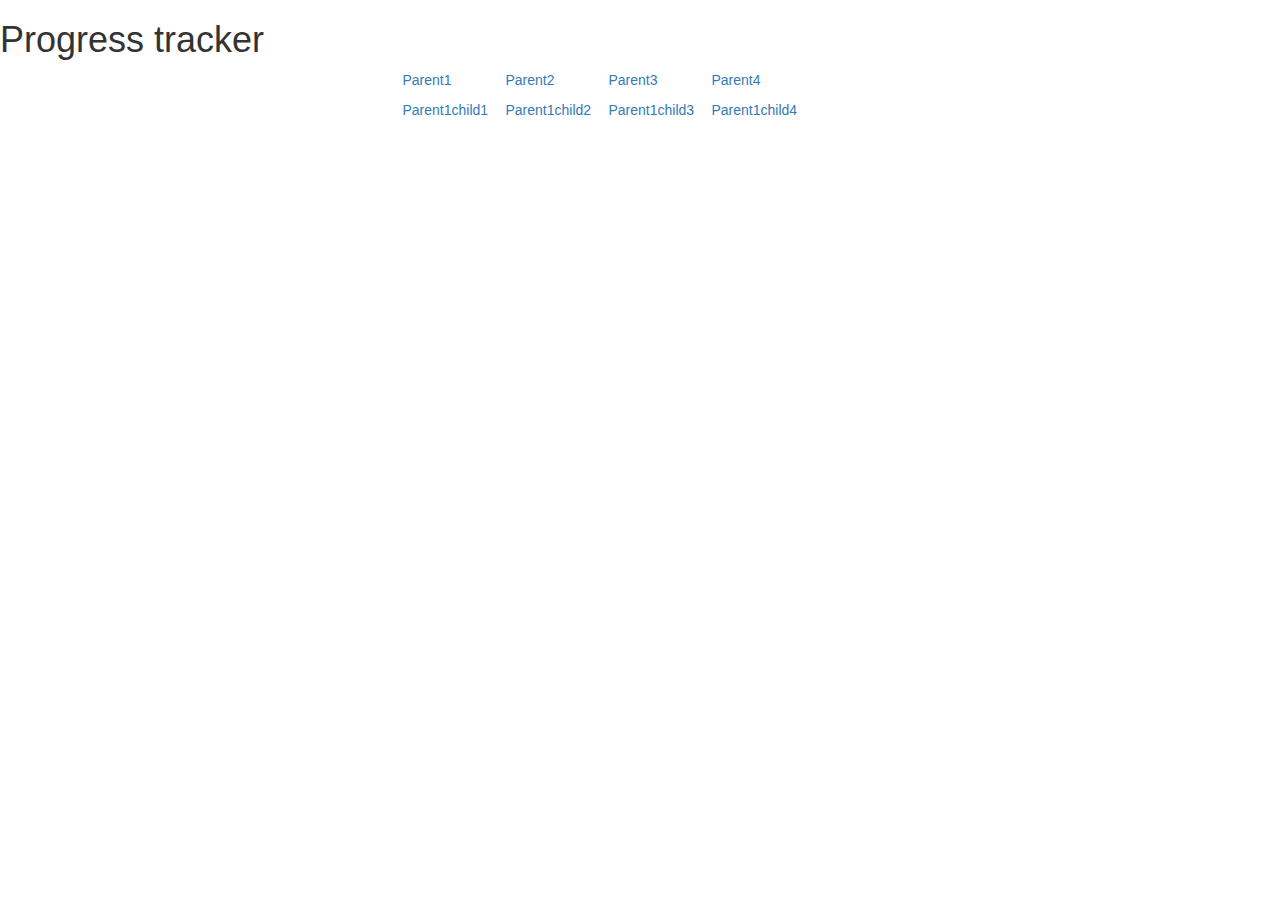
==== index.html @ 37f1f415 "Resolving everything" ====
<!DOCTYPE html>
<html lang="en">
  <head>
    <meta charset="utf-8">
    <meta http-equiv="X-UA-Compatible" content="IE=edge">
    <meta name="viewport" content="width=device-width, initial-scale=1">
    <!-- The above 3 meta tags *must* come first in the head; any other head content must come *after* these tags -->
    <title>Bootstrap 101 Template</title>

    <!-- Bootstrap -->
    <link href="css/bootstrap.min.css" rel="stylesheet">

    <link href="css/app.css" rel="stylesheet"> 
    <!-- HTML5 shim and Respond.js for IE8 support of HTML5 elements and media queries -->
    <!-- WARNING: Respond.js doesn't work if you view the page via file:// -->
    <!--[if lt IE 9]>
      <script src="https://oss.maxcdn.com/html5shiv/3.7.2/html5shiv.min.js"></script>
      <script src="https://oss.maxcdn.com/respond/1.4.2/respond.min.js"></script>
    <![endif]-->
  </head>
  <body data-ng-app="progressTracker.module"> 
    <h1>Progress tracker</h1>

    <div class="container">
      <div class="row">
      <div class="col-sm-3"></div>
        <div class="col-sm-6 center-block">
          <progress-tracker class="tracker"></progress-tracker>
        </div>
      </div>
      <div class="col-sm-3"></div>
    </div>

    <!-- jQuery (necessary for Bootstrap's JavaScript plugins) -->
    <script src="https://ajax.googleapis.com/ajax/libs/jquery/1.11.3/jquery.min.js"></script>
    <!-- Include all compiled plugins (below), or include individual files as needed -->
    <script src="lib/bootstrap.min.js"></script>
    <script src="lib/angular.min.js"></script>
    <script src="js/module.js"></script>
    <script src="js/directive.js"></script>
    <script src="js/service.js"></script>
  </body>
</html>
---- css/app.css ----
.tracker{
	display: block;
	position:relative;
}
.tracker a:hover{
  cursor:pointer;
}
  .tracker ul > li{
  	list-style: none;
  	display:inline-block;
  }
  .tracker ul > li a{
  	display: block;
  }
  .tracker > ul > li{
  	width:20%;
  	
  }
  .tracker a + ul{
      visibility: hidden;
      opacity: 0;
      -webkit-transition: visibility 0s, opacity 0.5s linear; /* Safari */
      transition: visibility 0s, opacity 0.5s linear;
    position:absolute;
	top:30px;
	left:0;
	width:100%;
  }
  .tracker a + ul.toggle{
      visibility: visible;
      opacity: 1;
  }
  .tracker a + ul > li{
  	width:20%;
  }
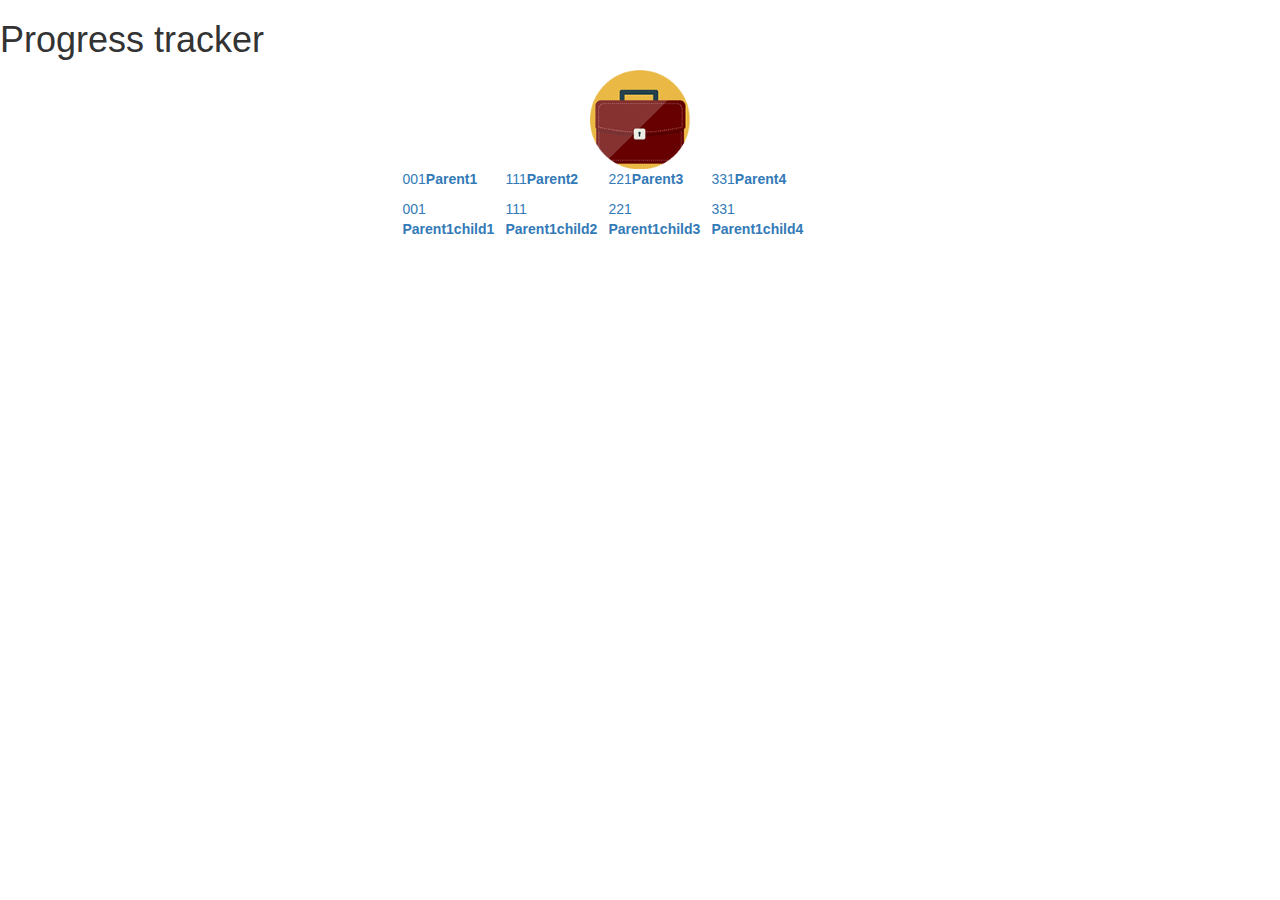
==== commit 6fb9e1a3: "commit" ====
--- a/index.html
+++ b/index.html
@@ -22,6 +22,13 @@
     <h1>Progress tracker</h1>
 
     <div class="container">
+    <div class="row">
+      <div class="col-sm-3"></div>
+      <div class="col-sm-6 text-center">
+        <img src="img/bag.png" alt="bag" class="img-responsive center-block" width="100" height="100"/>
+      </div>
+      <div class="col-sm-3"></div>
+    </div>
       <div class="row">
       <div class="col-sm-3"></div>
         <div class="col-sm-6 center-block">
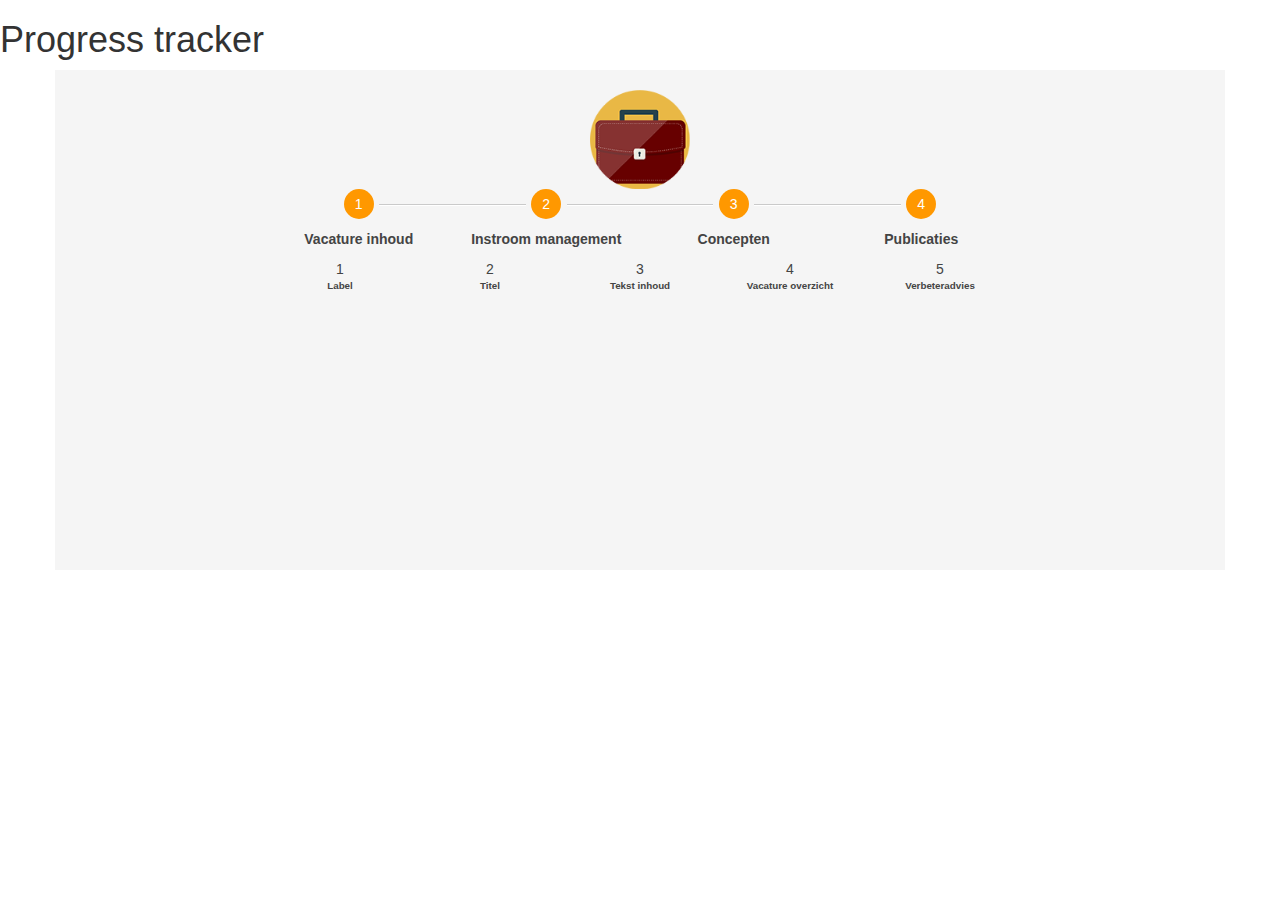
==== commit 43c7115f: "ui changes" ====
--- a/index.html
+++ b/index.html
@@ -23,19 +23,19 @@
 
     <div class="container">
     <div class="row">
-      <div class="col-sm-3"></div>
-      <div class="col-sm-6 text-center">
+      <div class="col-sm-2"></div>
+      <div class="col-sm-8 text-center">
         <img src="img/bag.png" alt="bag" class="img-responsive center-block" width="100" height="100"/>
       </div>
-      <div class="col-sm-3"></div>
+      <div class="col-sm-2"></div>
     </div>
       <div class="row">
-      <div class="col-sm-3"></div>
-        <div class="col-sm-6 center-block">
+      <div class="col-sm-2"></div>
+        <div class="col-sm-8 center-block">
           <progress-tracker class="tracker"></progress-tracker>
         </div>
       </div>
-      <div class="col-sm-3"></div>
+      <div class="col-sm-2"></div>
     </div>
 
     <!-- jQuery (necessary for Bootstrap's JavaScript plugins) -->
--- a/css/app.css
+++ b/css/app.css
@@ -1,6 +1,20 @@
+.container{
+  background:#f5f5f5;
+  min-height: 500px;
+  padding-top:20px;
+  padding-bottom:20px;
+}
 .tracker{
 	display: block;
 	position:relative;
+}
+.tracker ul{
+  margin:0;
+  padding:0;
+  text-align: center;
+}
+.tracker a{
+  text-align: center;
 }
 .tracker a:hover{
   cursor:pointer;
@@ -11,25 +25,75 @@
   }
   .tracker ul > li a{
   	display: block;
+    color:#444;
   }
   .tracker > ul > li{
-  	width:20%;
-  	
+  	width:calc(100%/4);
   }
+  .tracker > ul > li > a{
+    position: relative;
+  }
+  .tracker > ul > li:first-child > a:before, .tracker > ul > li:last-child > a:after{
+    height:0;
+    border: 0;
+  }
+  .tracker > ul > li > a:before{
+    content:"";
+    position: absolute;
+    top:15px;
+    left:0px;
+    width: 39%;
+    height:1px;
+    border-top: 1px solid #cacaca;
+    border-bottom:1px solid #fff;
+  }
+  .tracker > ul > li > a:after{
+    content:"";
+    position: absolute;
+    top:15px;
+    right:0px;
+    width: 39%;
+    height:1px;
+    border-top: 1px solid #cacaca;
+    border-bottom:1px solid #fff;
+  }
+
+  .tracker > ul > li > a > label{
+    font-size:1em;
+  }
+
+  .tracker > ul > li > a > span{
+    background-color:#FF9800;
+    display:inline-block;
+    width:30px;
+    height:30px;
+    line-height:30px;color:#fff;font-weight:1em;
+  }
+  .tracker > ul > li span{
+    margin-bottom:10px;
+    text-align:center;
+  }
+  .tracker > ul > li label{
+    display:block;
+    font-size:0.7em; 
+  }
+
   .tracker a + ul{
       visibility: hidden;
       opacity: 0;
       -webkit-transition: visibility 0s, opacity 0.5s linear; /* Safari */
       transition: visibility 0s, opacity 0.5s linear;
-    position:absolute;
-	top:30px;
-	left:0;
-	width:100%;
+      position:absolute;
+      top:30px;
+      left:0;
+      width:100%;
+      margin-top: 40px;
   }
+
   .tracker a + ul.toggle{
       visibility: visible;
       opacity: 1;
   }
   .tracker a + ul > li{
-  	width:20%;
+    width:calc(100%/5);
   }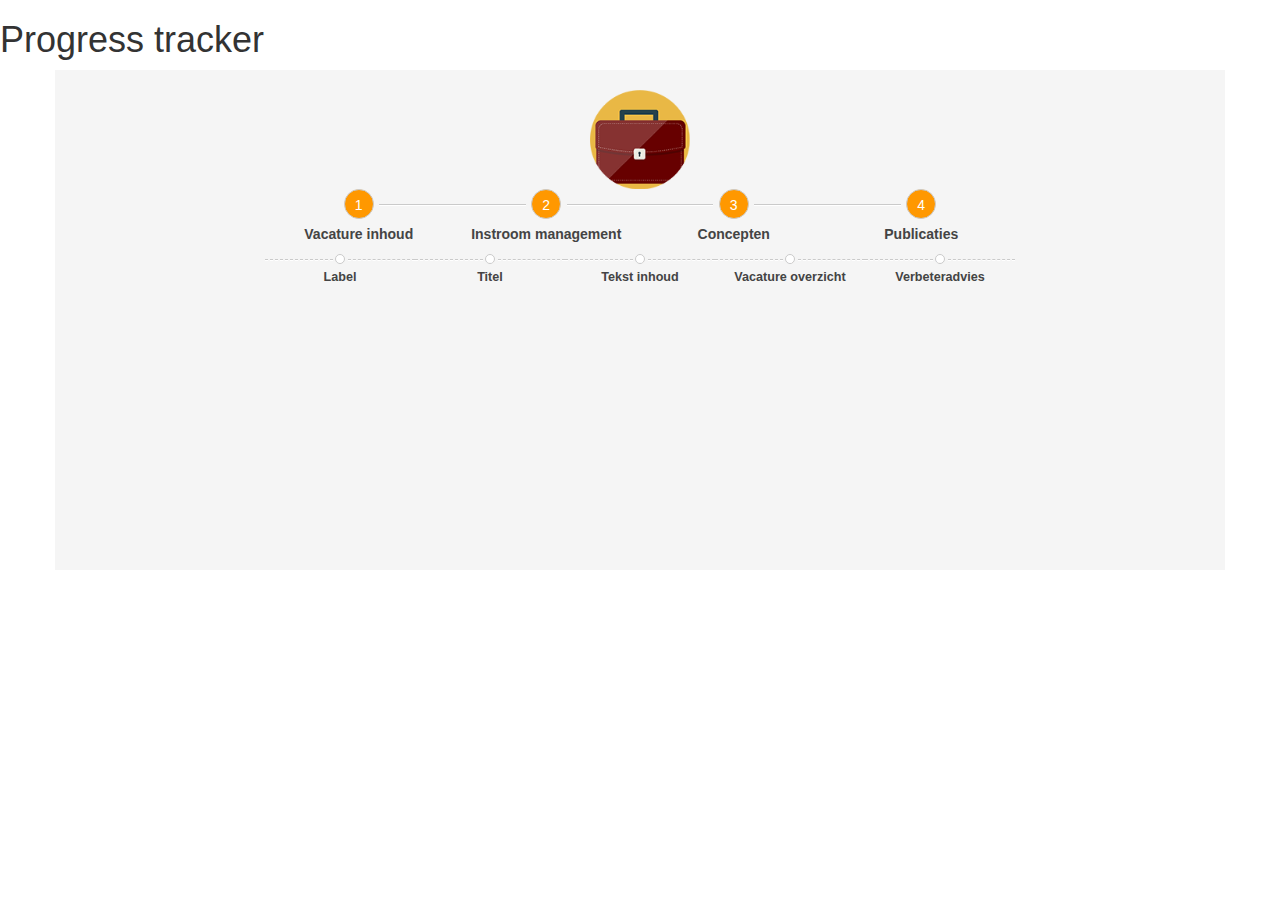
==== commit 7cf03bc4: "Page title changed" ====
--- a/index.html
+++ b/index.html
@@ -5,7 +5,7 @@
     <meta http-equiv="X-UA-Compatible" content="IE=edge">
     <meta name="viewport" content="width=device-width, initial-scale=1">
     <!-- The above 3 meta tags *must* come first in the head; any other head content must come *after* these tags -->
-    <title>Bootstrap 101 Template</title>
+    <title>Progress tracker</title>
 
     <!-- Bootstrap -->
     <link href="css/bootstrap.min.css" rel="stylesheet">
--- a/css/app.css
+++ b/css/app.css
@@ -37,6 +37,71 @@
     height:0;
     border: 0;
   }
+  
+
+  .tracker > ul > li > a > label{
+    font-size:1em;
+  }
+
+  .tracker > ul > li > a > span{
+    background-color:#FF9800;
+    display:inline-block;
+    width:30px;
+    height:30px;
+    line-height:30px;color:#fff;font-weight:1em;
+  }
+  .tracker > ul > li{
+  }
+  .tracker > ul > li a:before, .tracker > ul > li a:after{
+    content:"";
+    position: absolute;
+    top:10px;
+    width: 45%;
+    height:1px;
+    border-top: 1px dashed #cacaca;
+    border-bottom:1px dashed #fff;
+  }
+  .tracker > ul > li a:before{
+    left:0px;
+  }
+  .tracker > ul > li a:after{
+    right:0px;
+  }
+  .tracker > ul > li span{
+    text-align:center;
+    display: inline-block;
+    height:10px;
+    width:10px;
+    overflow: hidden;
+    background-color:#fff;
+    color:#fff;
+    border:1px solid #cacaca;
+  }
+  .tracker > ul > li label{
+    display:block;
+    font-size:0.9em; 
+  }
+
+  .tracker a + ul{
+      visibility: hidden;
+      opacity: 0;
+      -webkit-transition: visibility 0s, opacity 0.5s linear; /* Safari */
+      transition: visibility 0s, opacity 0.5s linear;
+      position:absolute;
+      top:30px;
+      left:0;
+      width:100%;
+      margin-top: 30px;
+  }
+
+  .tracker a + ul.toggle{
+      visibility: visible;
+      opacity: 1;
+  }
+  .tracker a + ul > li{
+    width:calc(100%/5);
+    position:relative;
+  }
   .tracker > ul > li > a:before{
     content:"";
     position: absolute;
@@ -56,44 +121,4 @@
     height:1px;
     border-top: 1px solid #cacaca;
     border-bottom:1px solid #fff;
-  }
-
-  .tracker > ul > li > a > label{
-    font-size:1em;
-  }
-
-  .tracker > ul > li > a > span{
-    background-color:#FF9800;
-    display:inline-block;
-    width:30px;
-    height:30px;
-    line-height:30px;color:#fff;font-weight:1em;
-  }
-  .tracker > ul > li span{
-    margin-bottom:10px;
-    text-align:center;
-  }
-  .tracker > ul > li label{
-    display:block;
-    font-size:0.7em; 
-  }
-
-  .tracker a + ul{
-      visibility: hidden;
-      opacity: 0;
-      -webkit-transition: visibility 0s, opacity 0.5s linear; /* Safari */
-      transition: visibility 0s, opacity 0.5s linear;
-      position:absolute;
-      top:30px;
-      left:0;
-      width:100%;
-      margin-top: 40px;
-  }
-
-  .tracker a + ul.toggle{
-      visibility: visible;
-      opacity: 1;
-  }
-  .tracker a + ul > li{
-    width:calc(100%/5);
   }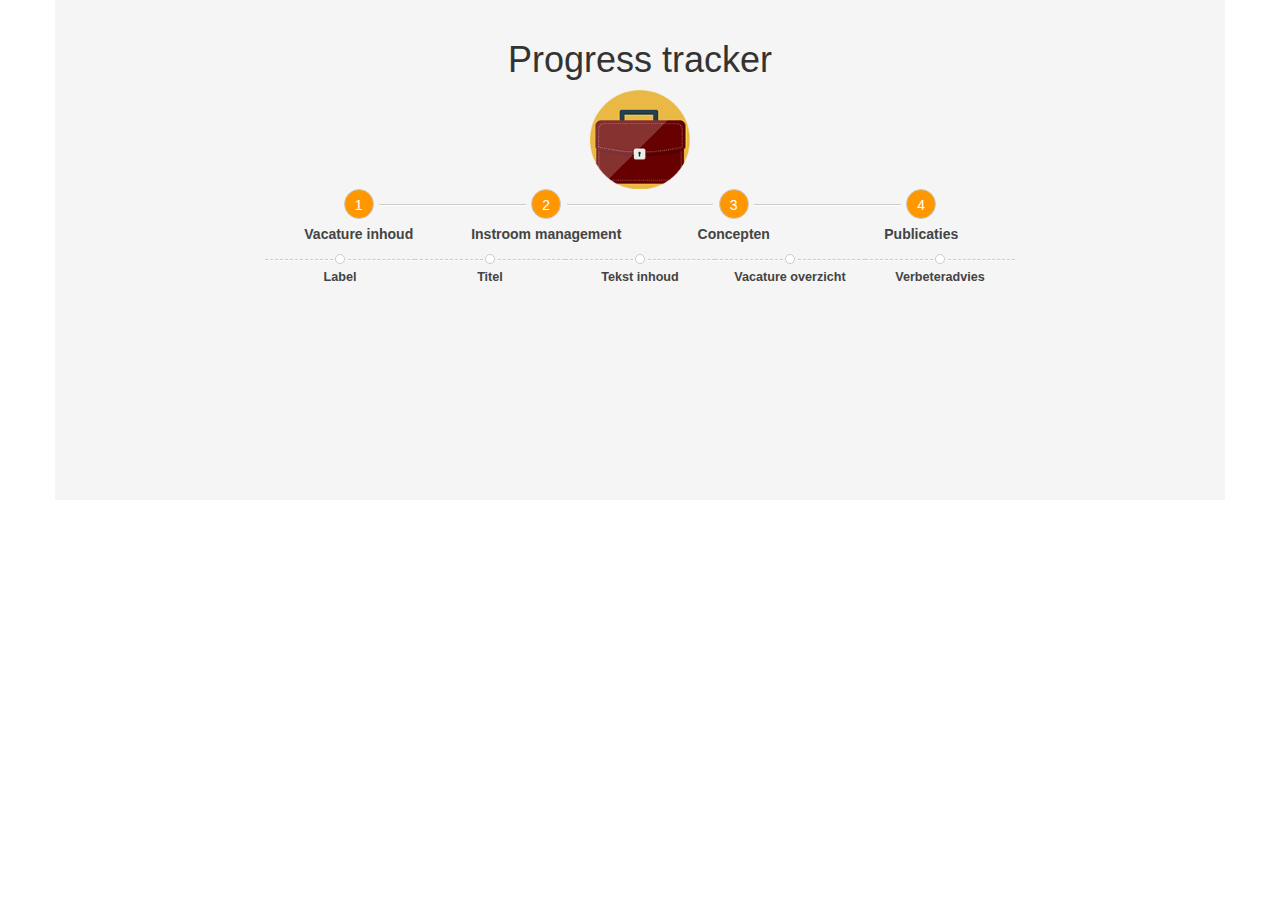
==== commit 84d9e3b7: "title alignment changed" ====
--- a/index.html
+++ b/index.html
@@ -19,9 +19,12 @@
     <![endif]-->
   </head>
   <body data-ng-app="progressTracker.module"> 
-    <h1>Progress tracker</h1>
-
     <div class="container">
+    <div class="row">
+      <div class="col-sm-12 text-center">
+        <h1>Progress tracker</h1>
+      </div>
+    </div>
     <div class="row">
       <div class="col-sm-2"></div>
       <div class="col-sm-8 text-center">
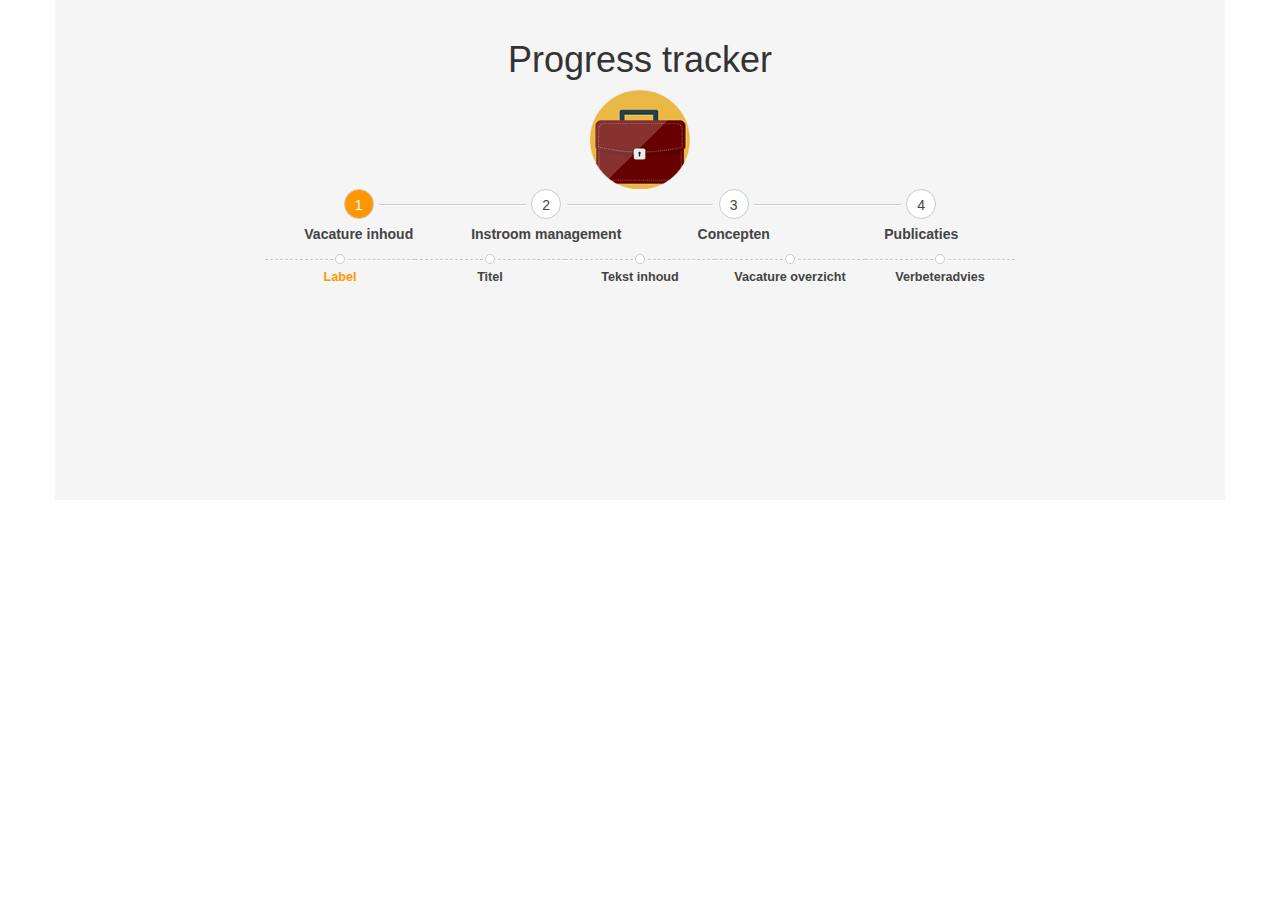
==== commit e88ca7da: "first child clickable" ====
--- a/index.html
+++ b/index.html
@@ -32,7 +32,7 @@
       </div>
       <div class="col-sm-2"></div>
     </div>
-      <div class="row">
+    <div class="row">
       <div class="col-sm-2"></div>
         <div class="col-sm-8 center-block">
           <progress-tracker class="tracker"></progress-tracker>
@@ -40,12 +40,15 @@
       </div>
       <div class="col-sm-2"></div>
     </div>
+    <!-- All partials goes here -->
+    <!-- <div data-ui-view></div> -->
 
     <!-- jQuery (necessary for Bootstrap's JavaScript plugins) -->
     <script src="https://ajax.googleapis.com/ajax/libs/jquery/1.11.3/jquery.min.js"></script>
     <!-- Include all compiled plugins (below), or include individual files as needed -->
     <script src="lib/bootstrap.min.js"></script>
     <script src="lib/angular.min.js"></script>
+    <script src="lib/angular-ui-router.min.js"></script>
     <script src="js/module.js"></script>
     <script src="js/directive.js"></script>
     <script src="js/service.js"></script>
--- a/css/app.css
+++ b/css/app.css
@@ -16,7 +16,7 @@
 .tracker a{
   text-align: center;
 }
-.tracker a:hover{
+.tracker a:hover, .tracker a:hover span, .tracker a:hover label{
   cursor:pointer;
 }
   .tracker ul > li{
@@ -26,6 +26,9 @@
   .tracker ul > li a{
   	display: block;
     color:#444;
+  }
+  .tracker ul > li a.current label{
+    color:#FF9800;
   }
   .tracker > ul > li{
   	width:calc(100%/4);
@@ -44,11 +47,11 @@
   }
 
   .tracker > ul > li > a > span{
-    background-color:#FF9800;
+    color:#444;
     display:inline-block;
     width:30px;
     height:30px;
-    line-height:30px;color:#fff;font-weight:1em;
+    line-height:30px;font-size:1em;
   }
   .tracker > ul > li{
   }
@@ -121,4 +124,11 @@
     height:1px;
     border-top: 1px solid #cacaca;
     border-bottom:1px solid #fff;
+  }
+  .tracker > ul > li > a.current > span{
+    background-color:#FF9800;
+    color:#fff;
+  }
+  .tracker > ul > li > a.current > label{
+    color:#444;
   }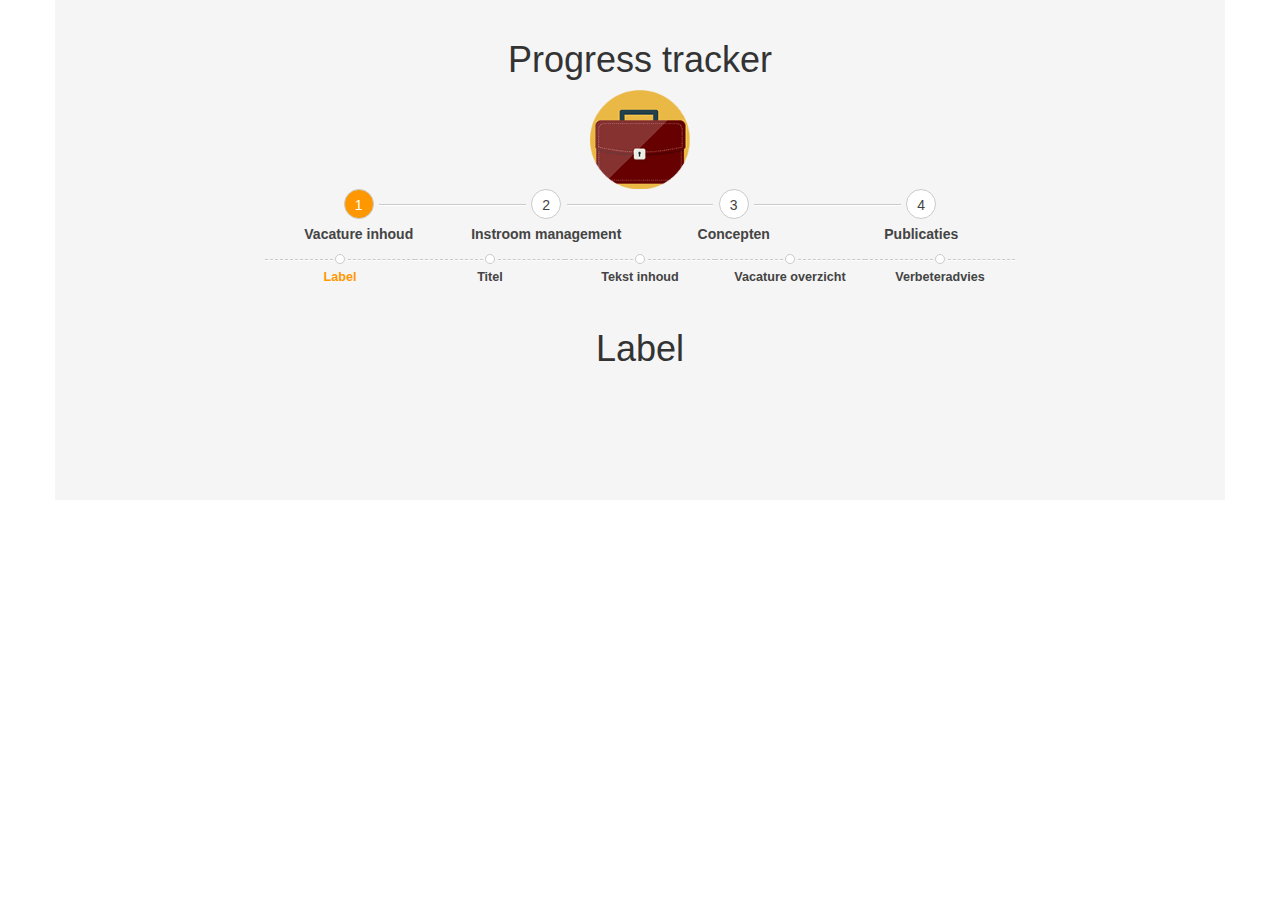
==== commit 035593fc: "states" ====
--- a/index.html
+++ b/index.html
@@ -20,28 +20,33 @@
   </head>
   <body data-ng-app="progressTracker.module"> 
     <div class="container">
-    <div class="row">
-      <div class="col-sm-12 text-center">
-        <h1>Progress tracker</h1>
+      <div class="row">
+        <div class="col-sm-12 text-center">
+          <h1>Progress tracker</h1>
+        </div>
       </div>
-    </div>
-    <div class="row">
-      <div class="col-sm-2"></div>
-      <div class="col-sm-8 text-center">
-        <img src="img/bag.png" alt="bag" class="img-responsive center-block" width="100" height="100"/>
+      <div class="row">
+        <div class="col-sm-2"></div>
+        <div class="col-sm-8 text-center">
+          <img src="img/bag.png" alt="bag" class="img-responsive center-block" width="100" height="100"/>
+        </div>
+        <div class="col-sm-2"></div>
       </div>
-      <div class="col-sm-2"></div>
-    </div>
-    <div class="row">
-      <div class="col-sm-2"></div>
+      <div class="row">
+        <div class="col-sm-2"></div>
         <div class="col-sm-8 center-block">
           <progress-tracker class="tracker"></progress-tracker>
         </div>
+        <div class="col-sm-2"></div>
       </div>
-      <div class="col-sm-2"></div>
+      <!-- <a ui-sref="instroom.assessments">State</a> -->
+      <!-- All partials goes here -->
+      <div class="row">
+        <div class="col-sm-12">
+          <div data-ui-view class="view"></div>
+        </div>
+      </div>
     </div>
-    <!-- All partials goes here -->
-    <!-- <div data-ui-view></div> -->
 
     <!-- jQuery (necessary for Bootstrap's JavaScript plugins) -->
     <script src="https://ajax.googleapis.com/ajax/libs/jquery/1.11.3/jquery.min.js"></script>
@@ -50,6 +55,7 @@
     <script src="lib/angular.min.js"></script>
     <script src="lib/angular-ui-router.min.js"></script>
     <script src="js/module.js"></script>
+    <script src="js/config.js"></script>
     <script src="js/directive.js"></script>
     <script src="js/service.js"></script>
   </body>
--- a/css/app.css
+++ b/css/app.css
@@ -7,6 +7,7 @@
 .tracker{
 	display: block;
 	position:relative;
+  height:120px;
 }
 .tracker ul{
   margin:0;
@@ -131,4 +132,8 @@
   }
   .tracker > ul > li > a.current > label{
     color:#444;
+  }
+  .view h1{
+    text-align: center;
+    text-transform: capitalize;
   }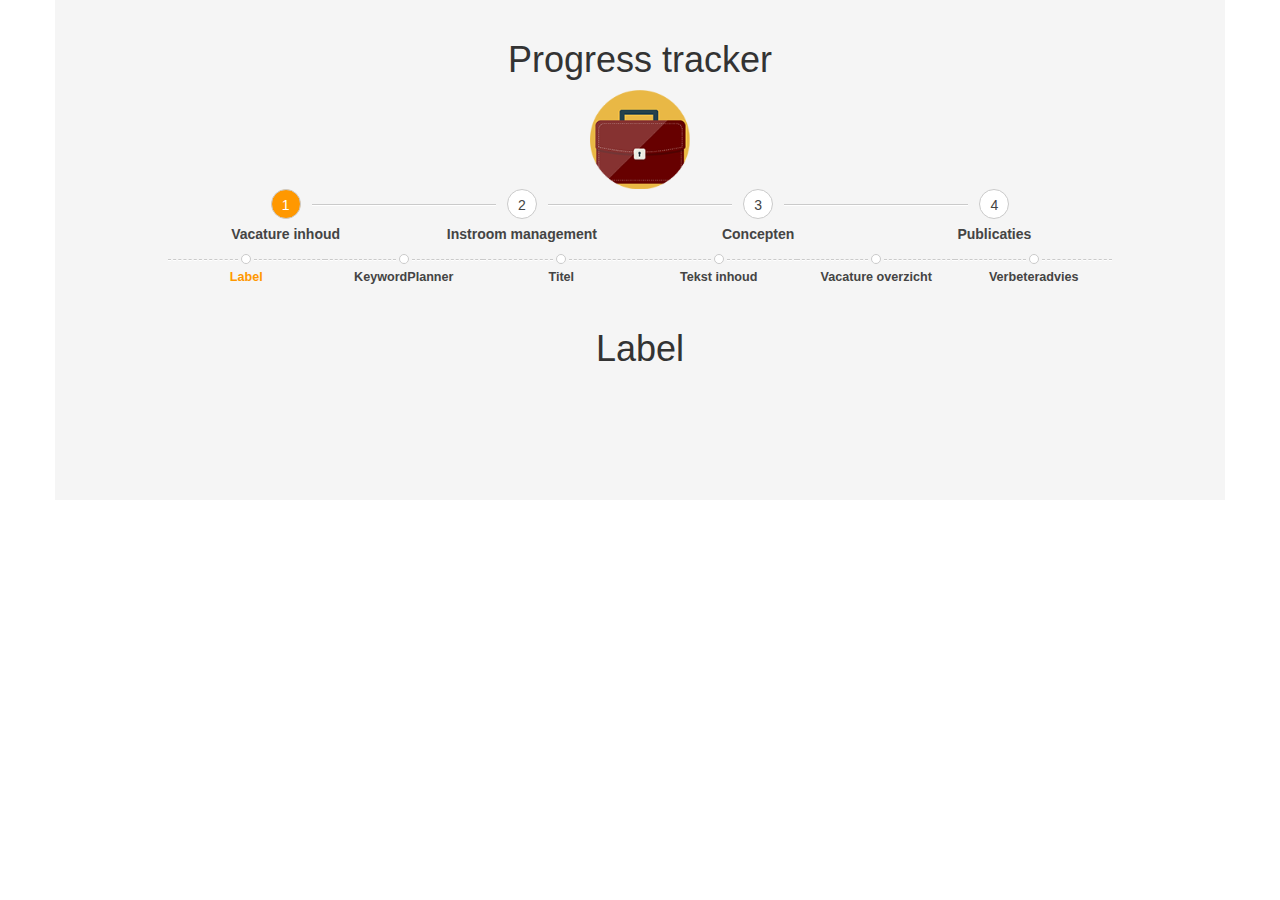
==== commit b820b448: "Working Progress tracker tree view complete" ====
--- a/index.html
+++ b/index.html
@@ -33,11 +33,11 @@
         <div class="col-sm-2"></div>
       </div>
       <div class="row">
-        <div class="col-sm-2"></div>
-        <div class="col-sm-8 center-block">
+        <div class="col-sm-1"></div>
+        <div class="col-sm-10 center-block">
           <progress-tracker class="tracker"></progress-tracker>
         </div>
-        <div class="col-sm-2"></div>
+        <div class="col-sm-1"></div>
       </div>
       <!-- <a ui-sref="instroom.assessments">State</a> -->
       <!-- All partials goes here -->
--- a/css/app.css
+++ b/css/app.css
@@ -103,7 +103,7 @@
       opacity: 1;
   }
   .tracker a + ul > li{
-    width:calc(100%/5);
+    width:calc(100%/6);
     position:relative;
   }
   .tracker > ul > li > a:before{
